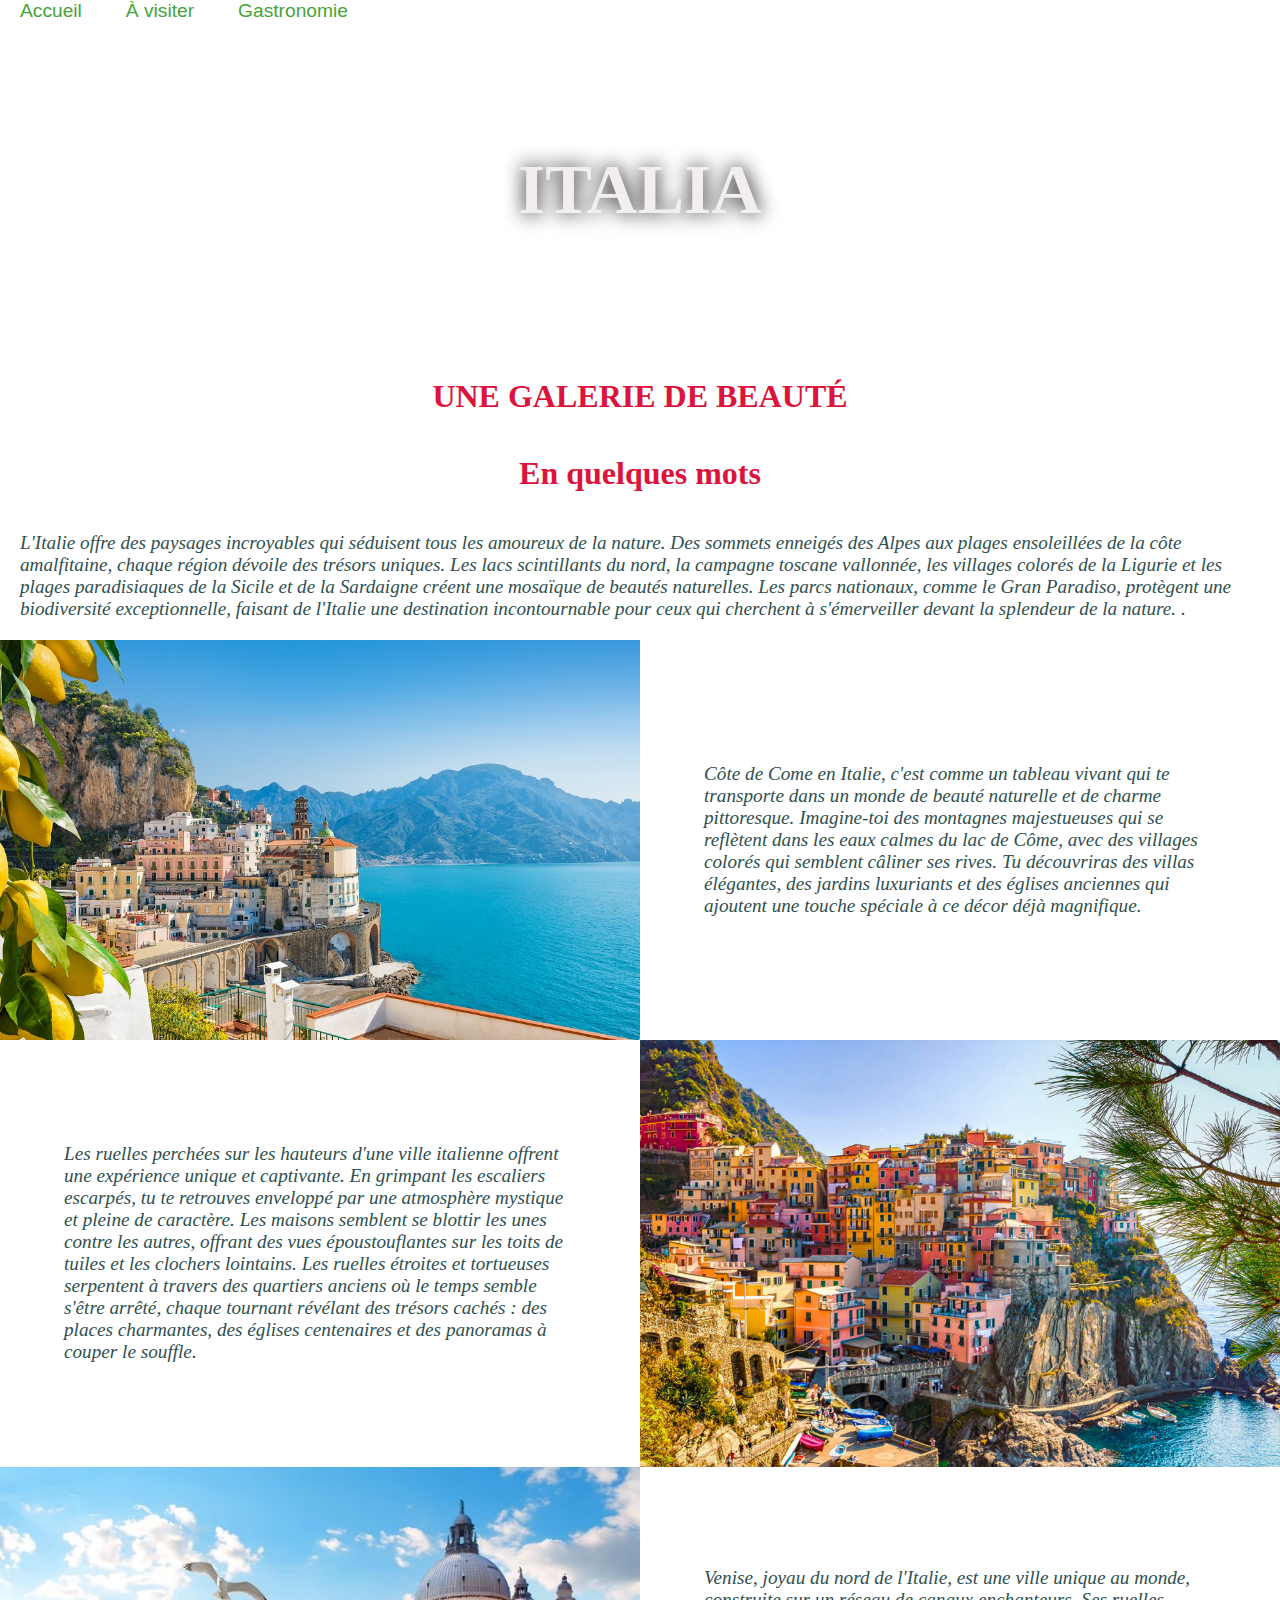
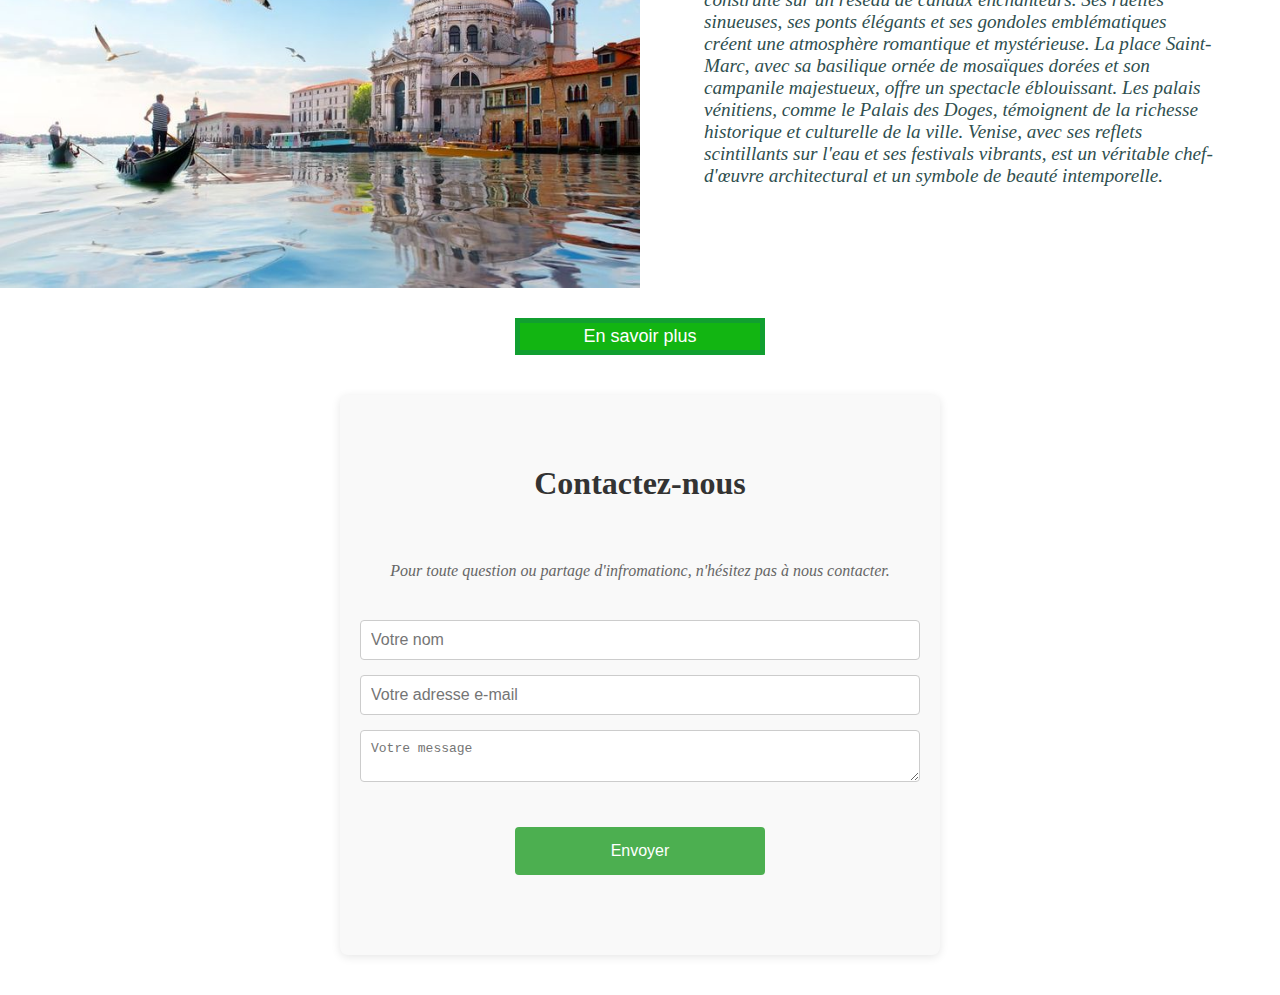
==== index.html @ edd509cb "Add files via upload" ====
<!DOCTYPE html>
<html lang="en">
<head>
    <meta charset="UTF-8">
    <meta name="viewport" content="width=device-width, initial-scale=1.0">
    <link rel="stylesheet" href="style.css">
    <title>Louiza</title>
</head>
<body>
    <nav>
        <a href="index.html">Accueil</a>
        <a href="a-visiter.html">À visiter</a>
        <a href="Gastronomie.html">Gastronomie</a>
    </nav>
    <header>
        <h1>ITALIA</h1>
    </header>
    <h2>UNE GALERIE DE BEAUTÉ</h2>
    <div class="galerie-dimages">
        <img src="image/1.jpg" alt="">
        <img src="image/2.jpg" alt="">
        <img src="image/3.jpg" alt="">
    </div>
    <h2>En quelques mots </h2>
    <p>L'Italie offre des paysages incroyables qui séduisent tous les amoureux de la nature. Des sommets enneigés des Alpes aux plages ensoleillées de la côte amalfitaine, chaque région dévoile des trésors uniques. Les lacs scintillants du nord, la campagne toscane vallonnée, les villages colorés de la Ligurie et les plages paradisiaques de la Sicile et de la Sardaigne créent une mosaïque de beautés naturelles. Les parcs nationaux, comme le Gran Paradiso, protègent une biodiversité exceptionnelle, faisant de l'Italie une destination incontournable pour ceux qui cherchent à s'émerveiller devant la splendeur de la nature.
        .</p>
    <div class="endroit">
        <img src="image/17.jpeg" alt="">
        <p>Côte de Come en Italie, c'est comme un tableau vivant qui te transporte dans un monde de beauté naturelle et de charme pittoresque. Imagine-toi des montagnes majestueuses qui se reflètent dans les eaux calmes du lac de Côme, avec des villages colorés qui semblent câliner ses rives. Tu découvriras des villas élégantes, des jardins luxuriants et des églises anciennes qui ajoutent une touche spéciale à ce décor déjà magnifique.
        </p>
    </div>
    <div class="endroit reverse">
        <img src="image/16.jpeg" alt="">
        <p>Les ruelles perchées sur les hauteurs d'une ville italienne offrent une expérience unique et captivante. En grimpant les escaliers escarpés, tu te retrouves enveloppé par une atmosphère mystique et pleine de caractère. Les maisons semblent se blottir les unes contre les autres, offrant des vues époustouflantes sur les toits de tuiles et les clochers lointains. Les ruelles étroites et tortueuses serpentent à travers des quartiers anciens où le temps semble s'être arrêté, chaque tournant révélant des trésors cachés : des places charmantes, des églises centenaires et des panoramas à couper le souffle.
        </p>
    </div>
    <div class="endroit">
        <img src="image/21.jpg" alt="">
        <p>Venise, joyau du nord de l'Italie, est une ville unique au monde, construite sur un réseau de canaux enchanteurs. Ses ruelles sinueuses, ses ponts élégants et ses gondoles emblématiques créent une atmosphère romantique et mystérieuse. La place Saint-Marc, avec sa basilique ornée de mosaïques dorées et son campanile majestueux, offre un spectacle éblouissant. Les palais vénitiens, comme le Palais des Doges, témoignent de la richesse historique et culturelle de la ville. Venise, avec ses reflets scintillants sur l'eau et ses festivals vibrants, est un véritable chef-d'œuvre architectural et un symbole de beauté intemporelle.
        </p> 
    </div>
    <button>
        <a href="http://127.0.0.1:5500/a-visiter.html" target="_blank">En savoir plus</a>
    </button>   
<div class="contact">
    <h2>Contactez-nous</h2>
    <p>Pour toute question ou partage d'infromationc, n'hésitez pas à nous contacter.</p>
    <form>
        <input type="text" placeholder="Votre nom" required>
        <input type="email" placeholder="Votre adresse e-mail" required>
        <textarea placeholder="Votre message" required></textarea>
        <button type="submit">Envoyer</button>
    </form>
    </form>
</div>
</body>
</html>
---- style.css ----
body{
    padding: 0;
    margin: 0;
}
header{
    padding: 10%;
    background-image: url(image/11.jpg);
    background-repeat: no-repeat;
    background-size: cover;
    background-position: center;
}
h1{
    color: #f2eeee;
    text-align: center;
    text-shadow: 0px 0px 20px black;
    font-size: 70px;
}
h2{
    text-align: center;
    padding: 20px;
    color: crimson;
    font-size: xx-large;
}
div.galerie-dimages{
    max-width: 100%;
    display: flex;
    flex-direction: row;
    justify-content: space-between;
    align-items: flex-start;
}
div.galerie-dimages img{
width: 30%;
}
p{
font-size: larger;
padding: 20px ;
color: darkslategrey;
font-style: oblique;
}
div.endroit{
    display: flex;
    flex-direction: row;
    align-items: center;
}
div.endroit img{
    width: 50%;
}
div.endroit p{
    padding: 5%;
}
div.reverse{
    flex-direction: row-reverse;
}
nav a{
    
    margin: 10px 20px;
    color: rgb(70, 163, 57);
    text-decoration: none;
    font-size:larger;
    font-family:Arial, Helvetica, sans-serif;
    justify-content:space-between;
}
nav a:hover{
    background-color:#ffffff
}

button{
    background-color: rgb(18, 181, 18);
    border: 5px rgb(17, 159, 48) solid; 
    padding: 3px;
    margin: 30px auto;
    display: block;
    width: 250px;

}
button a{
    color: #ffffff;
    font-family: Arial, Helvetica, sans-serif;
    font-size: large;
    text-align: center;
    text-decoration: none;
}
.contact{
    background-color: #f9f9f9;
    padding: 50px 20px;
    border-radius: 8px;
    box-shadow: 0 2px 10px rgba(0, 0, 0, 0.1);
    max-width: 600px;
    margin: 40px auto;
}
.contact h2 {
    font-size: 2em;
    margin-bottom: 20px;
    color: #333;
    text-align: center;
}
.contact p {
    font-size: 1em;
    margin-bottom: 20px;
    color: #666;
    text-align: center; 
}

.contact form {
    display: flex; 
    flex-direction: column; 
    gap: 15px;
}
.contact input, .contact textarea {
    width: 100%; 
    padding: 10px; 
    border: 1px solid #ccc;
    border-radius: 4px;
    font-size: 1em;
    transition: border-color 0.3s ease;
}
 .contact button {
    background-color: #4CAF50;
    color: white;
    padding: 15px;
    border: none;
    border-radius: 4px;
    font-size: 1em;
    cursor: pointer;
    transition: background-color 0.3s ease; 
}

 .contact button:hover {
    background-color: #45a049;
 }
h3{
    text-align: center;
    padding: 20px;
    color: black;
}
.social-media {
    background-color: #f0f0f0;
    padding: 60px 20px;
    border-radius: 8px;
    text-align: center;
    margin: 70px auto;
    max-width: 1000px;
}
.social-media a {
    display: inline-block;
    margin: 0 10px;
    text-decoration: none;
    padding: 10px 20px;
    border-radius: 4px;
    color: #4caf50;
    font-size: 1.2em;
}

* {
    margin: 0;
    padding: 0;
    box-sizing: border-box;
}
.gastronomie{
    display: flex;
    justify-content: space-between;
    align-items: flex-start;
    padding:20px;
}
.pâte{
    text-align: center;
}

.pâte img {
    max-width: 500px; 
    display: block;
    margin: 20 auto;
}

.pâte p {
    margin-top: 20px;
    padding: 40px;
}
.pizza{
    text-align: center;
}
.pizza img {
    max-width: 500px; 
    display: block;
    margin: 20 auto;
}
.pizza p {
    margin-top: 20px;
}
.gastronomie2{
    display: flex;
    justify-content: space-between;
    align-items: flex-start;
    padding: 40px;
}
.bruschetta{
    text-align: center;
}

.bruschetta img {
    max-width: 500px; 
    display: block;
    margin: 20 auto;
}

.bruschetta p {
    margin-top: 20px;
}
.caprese{
    text-align: center;
}
.caprese img {
    max-width: 500px; 
    display: block;
    margin: 40px auto;
}
.caprese p {
    margin-top: 20px;
}
.Charcuterie.et.fromage{
    display: flex;
    justify-content: space-between;
    align-items: flex-start;
    padding: 30px;
}
.Charcuterie{
text-align: center;
}
.Charcuterie img{
    max-width: 500px; 
    display: block;
    margin: 20 auto;
}
.Charcuterie p{
    margin-top: 20px;
}
.fromages{
    text-align: center;
}
.fromages img{
    max-width: 500px; 
    display: block;
    margin: 20 auto;
}
.fromages p{
margin-top: 20px;
}
.desserts{
    display: flex;
    justify-content: space-between;
    align-items: flex-start;
    padding: 30px;
}
.tiramisu{
    text-align: center;
}
.desserts img{
    max-width: 500px; 
    display: block;
    margin: 20 auto;
}
.tiramisu p{
    margin-top: 20px;
}
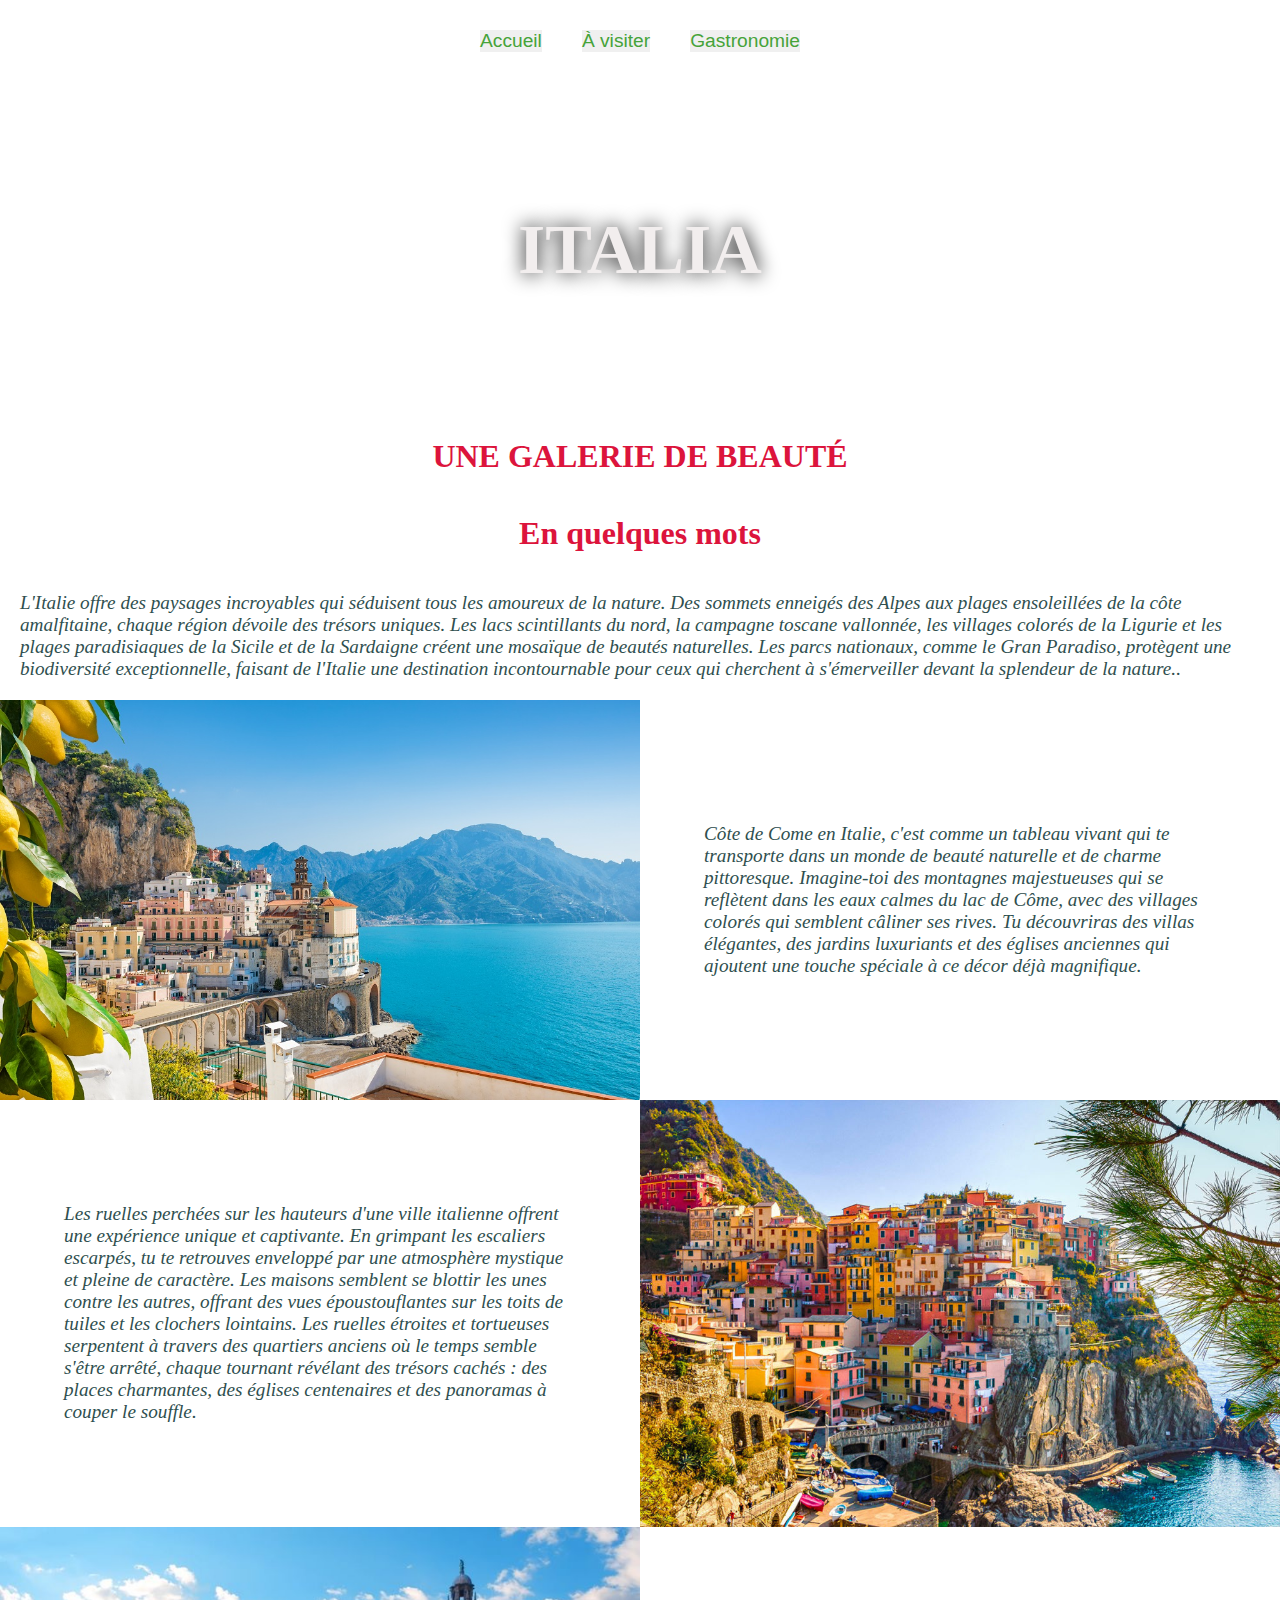
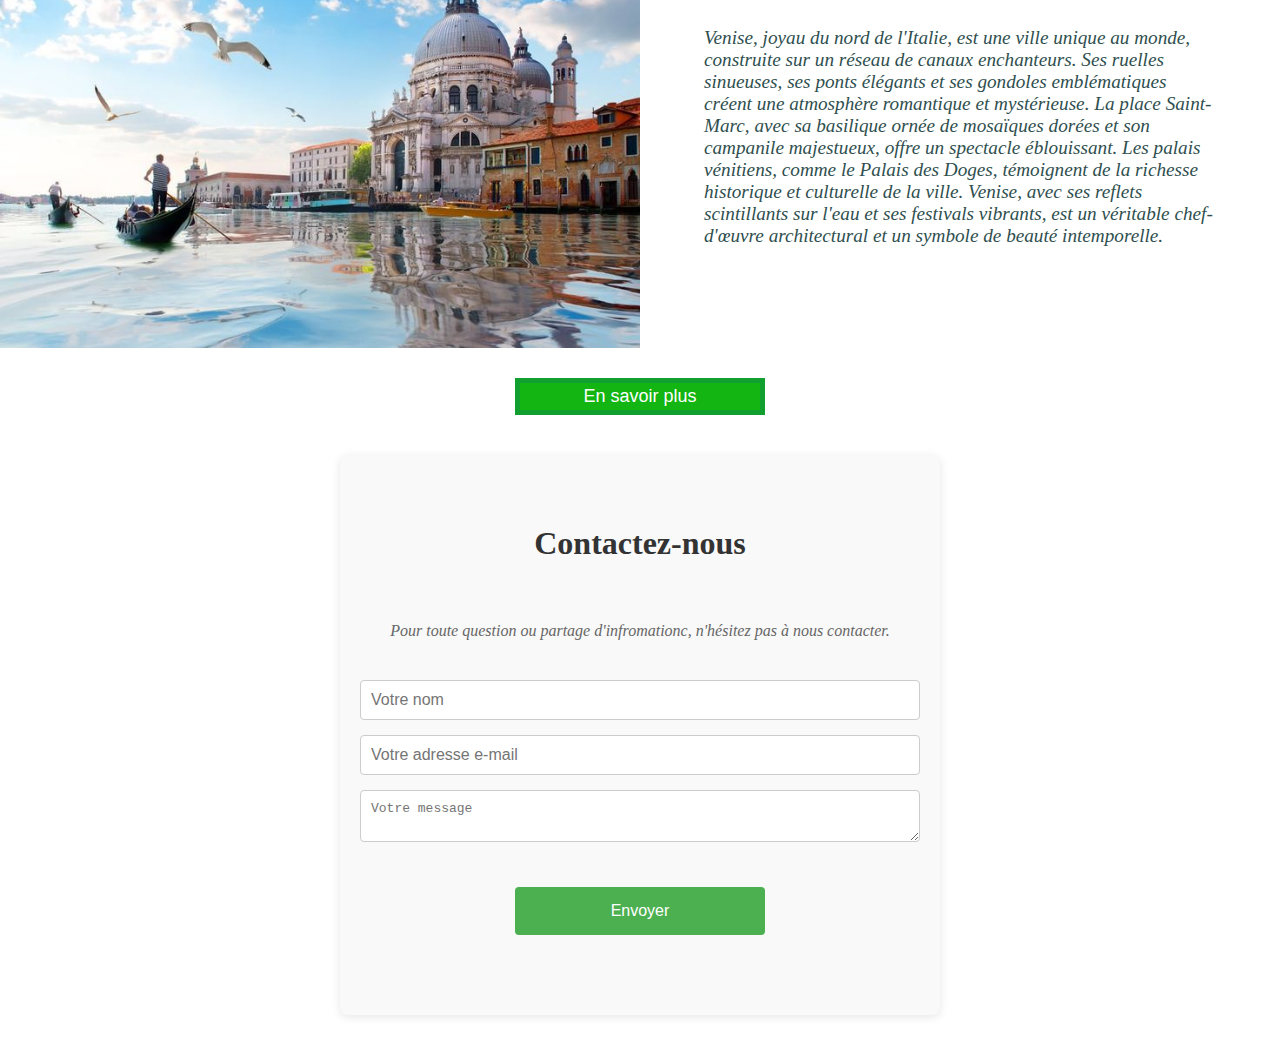
==== commit cb851b1b: "Update index.html" ====
--- a/index.html
+++ b/index.html
@@ -22,27 +22,23 @@
         <img src="image/3.jpg" alt="">
     </div>
     <h2>En quelques mots </h2>
-    <p>L'Italie offre des paysages incroyables qui séduisent tous les amoureux de la nature. Des sommets enneigés des Alpes aux plages ensoleillées de la côte amalfitaine, chaque région dévoile des trésors uniques. Les lacs scintillants du nord, la campagne toscane vallonnée, les villages colorés de la Ligurie et les plages paradisiaques de la Sicile et de la Sardaigne créent une mosaïque de beautés naturelles. Les parcs nationaux, comme le Gran Paradiso, protègent une biodiversité exceptionnelle, faisant de l'Italie une destination incontournable pour ceux qui cherchent à s'émerveiller devant la splendeur de la nature.
-        .</p>
+    <p>L'Italie offre des paysages incroyables qui séduisent tous les amoureux de la nature. Des sommets enneigés des Alpes aux plages ensoleillées de la côte amalfitaine, chaque région dévoile des trésors uniques. Les lacs scintillants du nord, la campagne toscane vallonnée, les villages colorés de la Ligurie et les plages paradisiaques de la Sicile et de la Sardaigne créent une mosaïque de beautés naturelles. Les parcs nationaux, comme le Gran Paradiso, protègent une biodiversité exceptionnelle, faisant de l'Italie une destination incontournable pour ceux qui cherchent à s'émerveiller devant la splendeur de la nature..</p>
     <div class="endroit">
         <img src="image/17.jpeg" alt="">
-        <p>Côte de Come en Italie, c'est comme un tableau vivant qui te transporte dans un monde de beauté naturelle et de charme pittoresque. Imagine-toi des montagnes majestueuses qui se reflètent dans les eaux calmes du lac de Côme, avec des villages colorés qui semblent câliner ses rives. Tu découvriras des villas élégantes, des jardins luxuriants et des églises anciennes qui ajoutent une touche spéciale à ce décor déjà magnifique.
-        </p>
+        <p>Côte de Come en Italie, c'est comme un tableau vivant qui te transporte dans un monde de beauté naturelle et de charme pittoresque. Imagine-toi des montagnes majestueuses qui se reflètent dans les eaux calmes du lac de Côme, avec des villages colorés qui semblent câliner ses rives. Tu découvriras des villas élégantes, des jardins luxuriants et des églises anciennes qui ajoutent une touche spéciale à ce décor déjà magnifique.</p>
     </div>
     <div class="endroit reverse">
         <img src="image/16.jpeg" alt="">
-        <p>Les ruelles perchées sur les hauteurs d'une ville italienne offrent une expérience unique et captivante. En grimpant les escaliers escarpés, tu te retrouves enveloppé par une atmosphère mystique et pleine de caractère. Les maisons semblent se blottir les unes contre les autres, offrant des vues époustouflantes sur les toits de tuiles et les clochers lointains. Les ruelles étroites et tortueuses serpentent à travers des quartiers anciens où le temps semble s'être arrêté, chaque tournant révélant des trésors cachés : des places charmantes, des églises centenaires et des panoramas à couper le souffle.
-        </p>
+        <p>Les ruelles perchées sur les hauteurs d'une ville italienne offrent une expérience unique et captivante. En grimpant les escaliers escarpés, tu te retrouves enveloppé par une atmosphère mystique et pleine de caractère. Les maisons semblent se blottir les unes contre les autres, offrant des vues époustouflantes sur les toits de tuiles et les clochers lointains. Les ruelles étroites et tortueuses serpentent à travers des quartiers anciens où le temps semble s'être arrêté, chaque tournant révélant des trésors cachés : des places charmantes, des églises centenaires et des panoramas à couper le souffle.</p>
     </div>
     <div class="endroit">
         <img src="image/21.jpg" alt="">
-        <p>Venise, joyau du nord de l'Italie, est une ville unique au monde, construite sur un réseau de canaux enchanteurs. Ses ruelles sinueuses, ses ponts élégants et ses gondoles emblématiques créent une atmosphère romantique et mystérieuse. La place Saint-Marc, avec sa basilique ornée de mosaïques dorées et son campanile majestueux, offre un spectacle éblouissant. Les palais vénitiens, comme le Palais des Doges, témoignent de la richesse historique et culturelle de la ville. Venise, avec ses reflets scintillants sur l'eau et ses festivals vibrants, est un véritable chef-d'œuvre architectural et un symbole de beauté intemporelle.
-        </p> 
+        <p>Venise, joyau du nord de l'Italie, est une ville unique au monde, construite sur un réseau de canaux enchanteurs. Ses ruelles sinueuses, ses ponts élégants et ses gondoles emblématiques créent une atmosphère romantique et mystérieuse. La place Saint-Marc, avec sa basilique ornée de mosaïques dorées et son campanile majestueux, offre un spectacle éblouissant. Les palais vénitiens, comme le Palais des Doges, témoignent de la richesse historique et culturelle de la ville. Venise, avec ses reflets scintillants sur l'eau et ses festivals vibrants, est un véritable chef-d'œuvre architectural et un symbole de beauté intemporelle.</p> 
     </div>
     <button>
         <a href="http://127.0.0.1:5500/a-visiter.html" target="_blank">En savoir plus</a>
     </button>   
-<div class="contact">
+    <div class="contact">
     <h2>Contactez-nous</h2>
     <p>Pour toute question ou partage d'infromationc, n'hésitez pas à nous contacter.</p>
     <form>
@@ -51,7 +47,9 @@
         <textarea placeholder="Votre message" required></textarea>
         <button type="submit">Envoyer</button>
     </form>
-    </form>
 </div>
 </body>
 </html>
+</div>
+</body>
+</html>
--- a/style.css
+++ b/style.css
@@ -51,19 +51,22 @@
 div.reverse{
     flex-direction: row-reverse;
 }
+nav{
+    display: flex;
+    justify-content: center;
+    padding: 20px;
+}
 nav a{
-    
     margin: 10px 20px;
     color: rgb(70, 163, 57);
+    background-color: #f0f0f0;
     text-decoration: none;
     font-size:larger;
     font-family:Arial, Helvetica, sans-serif;
-    justify-content:space-between;
 }
 nav a:hover{
     background-color:#ffffff
 }
-
 button{
     background-color: rgb(18, 181, 18);
     border: 5px rgb(17, 159, 48) solid; 
@@ -71,7 +74,6 @@
     margin: 30px auto;
     display: block;
     width: 250px;
-
 }
 button a{
     color: #ffffff;
@@ -150,6 +152,9 @@
     color: #4caf50;
     font-size: 1.2em;
 }
+h2.social-media{
+    color: #4caf50;
+}
 
 * {
     margin: 0;
@@ -262,3 +267,6 @@
 .tiramisu p{
     margin-top: 20px;
 }
+.tiramisu p{
+    margin-top: 20px;
+}
